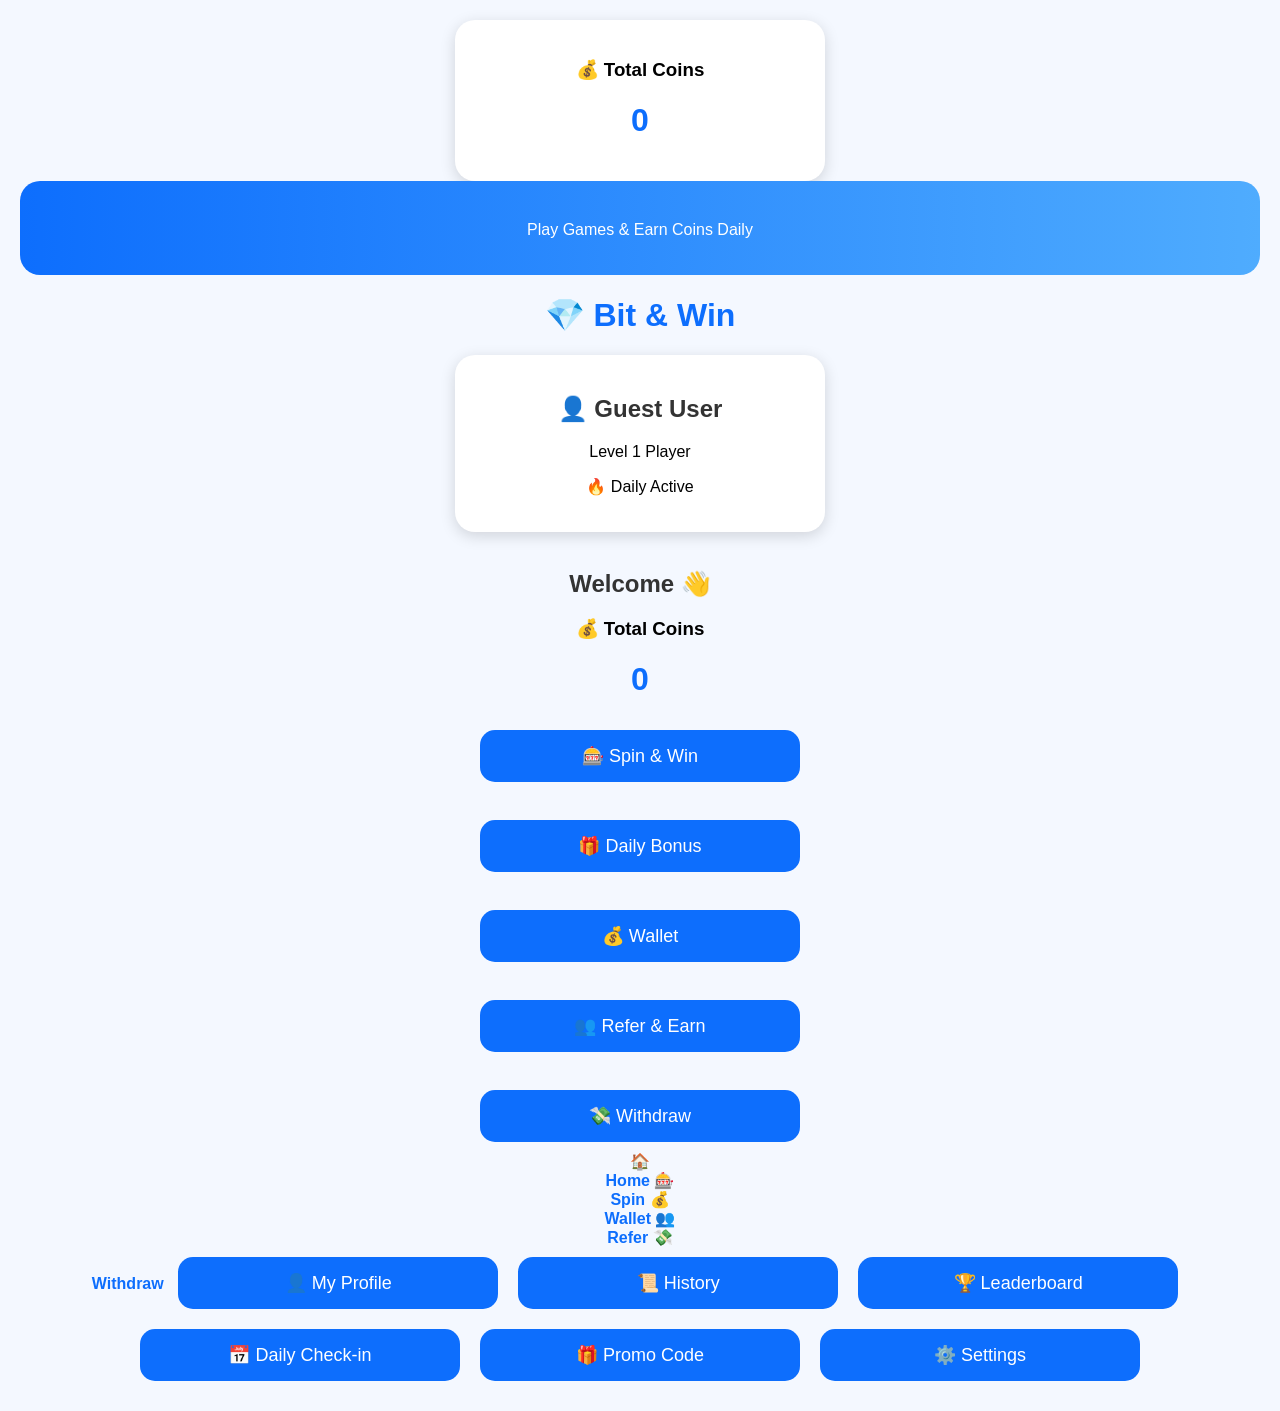
==== home.html @ 8cd96c78 "Add files via upload" ====
<!DOCTYPE html>
<div class="card">

<h3>💰 Total Coins</h3>

<h1 id="coins">0</h1>

</div>
<head>
<title>Bit & Win</title>
<link rel="stylesheet" href="style.css">
</head>

<body>
  <div style="background:linear-gradient(90deg,#0d6efd,#4facfe);
color:white;
padding:20px;
border-radius:20px;
margin-bottom:20px;">

<h2 id="welcome"></h2>

<p>Play Games & Earn Coins Daily</p>

</div>

<h1>💎 Bit & Win</h1>
<div class="card">

<h2>👤 Guest User</h2>

<p>Level 1 Player</p>

<p>🔥 Daily Active</p>

</div>

<br>
<h2>Welcome 👋</h2>

<h3>💰 Total Coins</h3>

<h1 id="coins">0</h1>

<button onclick="location.href='spin.html'">
🎰 Spin & Win
</button>

<br><br>

<button onclick="location.href='bonus.html'">
🎁 Daily Bonus
</button>

<br><br>

<button onclick="location.href='wallet.html'">
💰 Wallet
</button>

<br><br>

<button onclick="location.href='refer.html'">
👥 Refer & Earn
</button>

<br><br>

<button onclick="location.href='withdraw.html'">
💸 Withdraw
</button>
<script>
function logout(){
    localStorage.removeItem("username");
    location.href = "login.html";
}
</script>
<script>
document.getElementById("coins").innerHTML =
localStorage.getItem("coins") || 0;
</script>
<div class="bottom-nav">

<a href="home.html">🏠<br>Home</a>

<a href="spin.html">🎰<br>Spin</a>

<a href="wallet.html">💰<br>Wallet</a>

<a href="refer.html">👥<br>Refer</a>

<a href="withdraw.html">💸<br>Withdraw</a>
<button onclick="location.href='profile.html'">
👤 My Profile
</button><button onclick="location.href='history.html'">
📜 History
</button><button onclick="location.href='leaderboard.html'">
🏆 Leaderboard
</button><button onclick="location.href='checkin.html'">
📅 Daily Check-in
</button><button onclick="location.href='promo.html'">
🎁 Promo Code
</button><button onclick="location.href='settings.html'">
⚙️ Settings
</button>
</div>
</body>
</html>
---- style.css ----
body{
    margin:0;
    padding:20px;
    background:#f4f8ff;
    font-family:Arial,sans-serif;
    text-align:center;
}

h1{
    color:#0d6efd;
}

h2{
    color:#333;
}

button{
    width:90%;
    max-width:320px;
    padding:15px;
    margin:10px;
    font-size:18px;
    border:none;
    border-radius:15px;
    background:#0d6efd;
    color:white;
}

button:active{
    transform:scale(0.97);
}

.card{
    width:90%;
    max-width:330px;
    margin:auto;
    padding:20px;
    background:white;
    border-radius:20px;
    box-shadow:0 4px 15px rgba(0,0,0,.15);
}

a{
    text-decoration:none;
    color:#0d6efd;
    font-weight:bold;
.card{
    background:white;
    border-radius:20px;
    padding:20px;
    margin:15px auto;
    width:90%;
    max-width:350px;
    box-shadow:0 5px 15px rgba(0,0,0,0.15);
}

.card p{
    color:#666;
    font-size:16px;
}.bottom-nav{
position:fixed;
bottom:0;
left:0;
width:100%;
background:white;
display:flex;
justify-content:space-around;
padding:12px 0;
box-shadow:0 -3px 10px rgba(0,0,0,.15);
}

.bottom-nav a{
text-decoration:none;
font-size:16px;
color:#0d6efd;
font-weight:bold;
.bottom-nav{
position:fixed;
left:0;
bottom:0;
width:100%;
height:60px;
background:#ffffff;
display:flex;
justify-content:space-evenly;
align-items:center;
box-shadow:0 -2px 10px rgba(0,0,0,.15);
}

.bottom-nav a{
color:#0d6efd;
text-decoration:none;
font-size:14px;
font-weight:bold;
text-align:center;
flex:1;
}input{
width:90%;
max-width:320px;
padding:15px;
border:1px solid #ccc;
border-radius:12px;
font-size:16px;
}
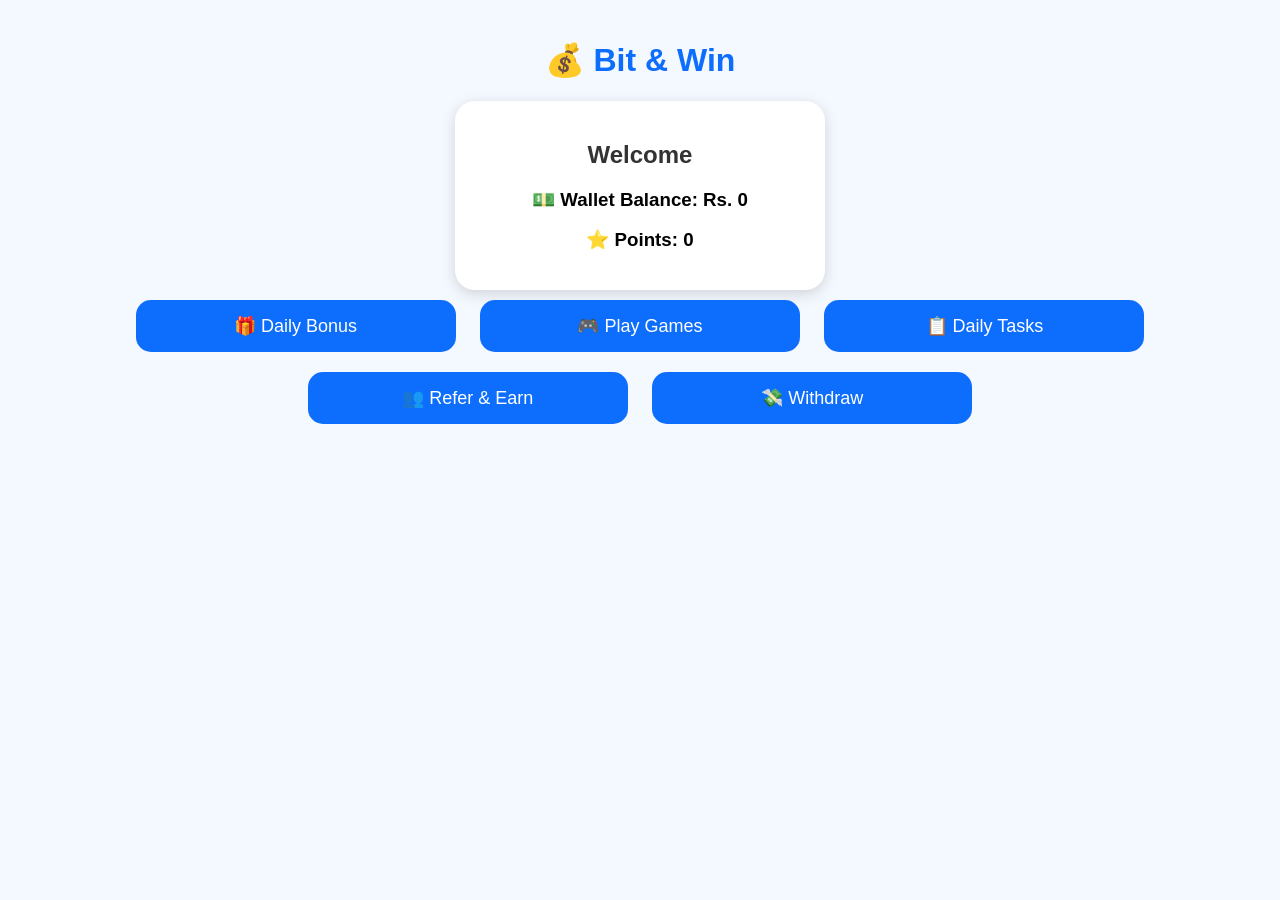
==== commit e940e283: "Update home.html" ====
--- a/home.html
+++ b/home.html
@@ -1,108 +1,31 @@
 <!DOCTYPE html>
-<div class="card">
-
-<h3>💰 Total Coins</h3>
-
-<h1 id="coins">0</h1>
-
-</div>
+<html>
 <head>
-<title>Bit & Win</title>
+<title>Bit & Win Dashboard</title>
 <link rel="stylesheet" href="style.css">
 </head>
+<body>
 
-<body>
-  <div style="background:linear-gradient(90deg,#0d6efd,#4facfe);
-color:white;
-padding:20px;
-border-radius:20px;
-margin-bottom:20px;">
+<h1>💰 Bit & Win</h1>
 
-<h2 id="welcome"></h2>
+<div class="card">
+<h2>Welcome</h2>
+<p id="username"></p>
 
-<p>Play Games & Earn Coins Daily</p>
-
+<h3>💵 Wallet Balance: Rs. 0</h3>
+<h3>⭐ Points: 0</h3>
 </div>
 
-<h1>💎 Bit & Win</h1>
-<div class="card">
+<button>🎁 Daily Bonus</button>
+<button>🎮 Play Games</button>
+<button>📋 Daily Tasks</button>
+<button>👥 Refer & Earn</button>
+<button>💸 Withdraw</button>
 
-<h2>👤 Guest User</h2>
+<script>
+document.getElementById("username").innerHTML =
+localStorage.getItem("name");
+</script>
 
-<p>Level 1 Player</p>
-
-<p>🔥 Daily Active</p>
-
-</div>
-
-<br>
-<h2>Welcome 👋</h2>
-
-<h3>💰 Total Coins</h3>
-
-<h1 id="coins">0</h1>
-
-<button onclick="location.href='spin.html'">
-🎰 Spin & Win
-</button>
-
-<br><br>
-
-<button onclick="location.href='bonus.html'">
-🎁 Daily Bonus
-</button>
-
-<br><br>
-
-<button onclick="location.href='wallet.html'">
-💰 Wallet
-</button>
-
-<br><br>
-
-<button onclick="location.href='refer.html'">
-👥 Refer & Earn
-</button>
-
-<br><br>
-
-<button onclick="location.href='withdraw.html'">
-💸 Withdraw
-</button>
-<script>
-function logout(){
-    localStorage.removeItem("username");
-    location.href = "login.html";
-}
-</script>
-<script>
-document.getElementById("coins").innerHTML =
-localStorage.getItem("coins") || 0;
-</script>
-<div class="bottom-nav">
-
-<a href="home.html">🏠<br>Home</a>
-
-<a href="spin.html">🎰<br>Spin</a>
-
-<a href="wallet.html">💰<br>Wallet</a>
-
-<a href="refer.html">👥<br>Refer</a>
-
-<a href="withdraw.html">💸<br>Withdraw</a>
-<button onclick="location.href='profile.html'">
-👤 My Profile
-</button><button onclick="location.href='history.html'">
-📜 History
-</button><button onclick="location.href='leaderboard.html'">
-🏆 Leaderboard
-</button><button onclick="location.href='checkin.html'">
-📅 Daily Check-in
-</button><button onclick="location.href='promo.html'">
-🎁 Promo Code
-</button><button onclick="location.href='settings.html'">
-⚙️ Settings
-</button>
-</div>
 </body>
-</html>+</html>
